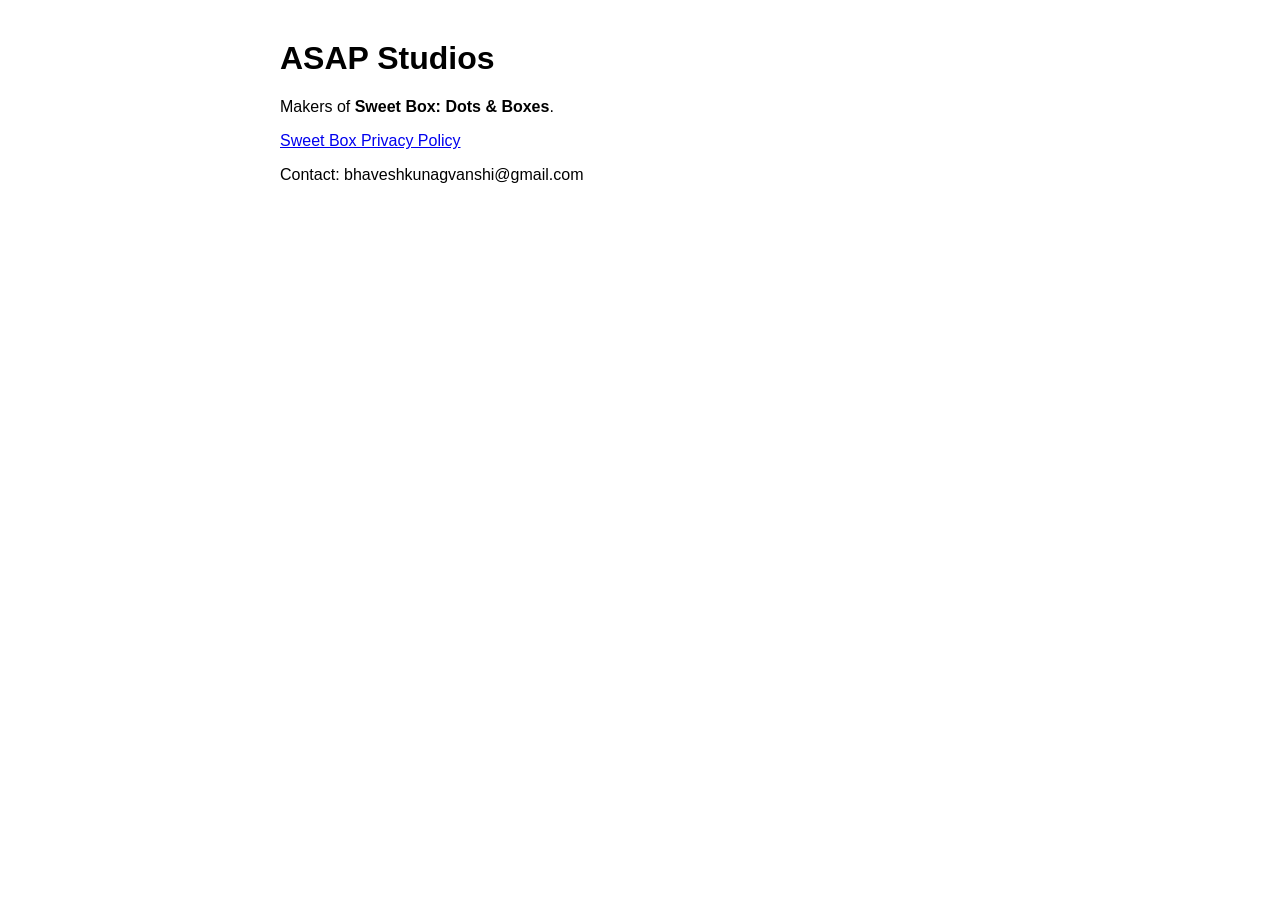
==== index.html @ eb6d8510 "Site: app-ads.txt and Sweet Box privacy policy" ====
﻿<!doctype html><html><head><meta charset="utf-8"><meta name="viewport" content="width=device-width,initial-scale=1"><title>ASAP Studios</title></head>
<body style="font-family:sans-serif;max-width:720px;margin:40px auto;padding:0 16px">
<h1>ASAP Studios</h1><p>Makers of <b>Sweet Box: Dots &amp; Boxes</b>.</p>
<p><a href="sweetbox/privacy.html">Sweet Box Privacy Policy</a></p>
<p>Contact: bhaveshkunagvanshi@gmail.com</p></body></html>
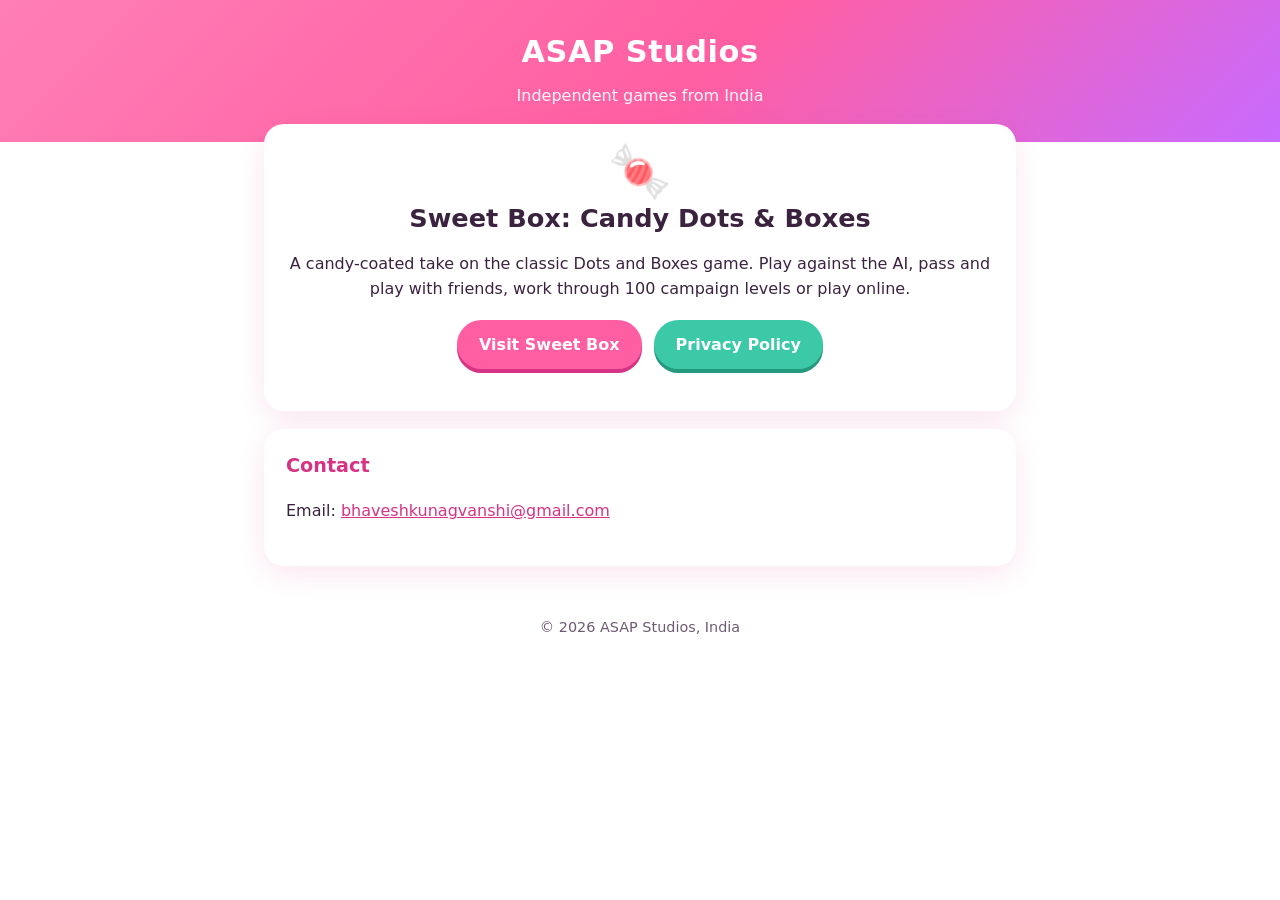
==== commit 90085b12: "Sweet Box: production privacy policy, account deletion page and landing page" ====
--- a/index.html
+++ b/index.html
@@ -1,5 +1,29 @@
-﻿<!doctype html><html><head><meta charset="utf-8"><meta name="viewport" content="width=device-width,initial-scale=1"><title>ASAP Studios</title></head>
-<body style="font-family:sans-serif;max-width:720px;margin:40px auto;padding:0 16px">
-<h1>ASAP Studios</h1><p>Makers of <b>Sweet Box: Dots &amp; Boxes</b>.</p>
-<p><a href="sweetbox/privacy.html">Sweet Box Privacy Policy</a></p>
-<p>Contact: bhaveshkunagvanshi@gmail.com</p></body></html>
+<!doctype html>
+<html lang="en">
+<head>
+<meta charset="utf-8">
+<meta name="viewport" content="width=device-width,initial-scale=1">
+<title>ASAP Studios</title>
+<meta name="description" content="ASAP Studios, independent game developer from India, makers of Sweet Box.">
+<link rel="stylesheet" href="sweetbox/style.css">
+</head>
+<body>
+<header class="top">
+  <p class="brand">ASAP Studios</p>
+  <p class="tag">Independent games from India</p>
+</header>
+<main>
+<section class="card hero">
+  <div class="icon" aria-hidden="true">&#127852;</div>
+  <h1>Sweet Box: Candy Dots &amp; Boxes</h1>
+  <p>A candy-coated take on the classic Dots and Boxes game. Play against the AI, pass and play with friends, work through 100 campaign levels or play online.</p>
+  <p class="btns"><a class="btn" href="sweetbox/">Visit Sweet Box</a><a class="btn alt" href="sweetbox/privacy.html">Privacy Policy</a></p>
+</section>
+<section class="card">
+  <h2 style="margin-top:0">Contact</h2>
+  <p>Email: <a href="mailto:bhaveshkunagvanshi@gmail.com">bhaveshkunagvanshi@gmail.com</a></p>
+</section>
+</main>
+<footer>&copy; 2026 ASAP Studios, India</footer>
+</body>
+</html>
--- a/sweetbox/style.css
+++ b/sweetbox/style.css
@@ -0,0 +1,34 @@
+:root{--pink:#ff5fa2;--pink-d:#d63384;--cream:#fff7fb;--ink:#3b2340;--muted:#6f5a73;--card:#ffffff;--mint:#3cc9a7}
+*{box-sizing:border-box}
+html{-webkit-text-size-adjust:100%}
+body{margin:0;font-family:system-ui,-apple-system,"Segoe UI",Roboto,Arial,sans-serif;color:var(--ink);line-height:1.6;
+background:var(--cream) radial-gradient(circle at 10% 0,#ffd6ea 0,transparent 40%),radial-gradient(circle at 100% 20%,#d9f7ee 0,transparent 35%);min-height:100vh}
+header.top{background:linear-gradient(135deg,#ff7eb6,#ff5fa2 55%,#c86bff);color:#fff;padding:28px 18px 34px;text-align:center}
+header.top a{color:#fff;text-decoration:none}
+header.top .brand{font-size:1.9rem;font-weight:800;letter-spacing:.5px;margin:0}
+header.top .tag{margin:6px 0 0;opacity:.95}
+main{max-width:780px;margin:-18px auto 40px;padding:0 14px}
+.card{background:var(--card);border-radius:20px;box-shadow:0 8px 28px rgba(214,51,132,.12);padding:22px 22px 26px;margin-bottom:18px}
+h1{font-size:1.6rem;line-height:1.25;margin:.2em 0 .3em}
+h2{font-size:1.2rem;color:var(--pink-d);margin:1.6em 0 .4em}
+h3{font-size:1.02rem;margin:1.2em 0 .3em}
+p,li{font-size:1rem}
+ul,ol{padding-left:1.3em}
+a{color:var(--pink-d)}
+.meta{color:var(--muted);font-size:.95rem}
+.btns{display:flex;flex-wrap:wrap;gap:12px;justify-content:center;margin-top:18px}
+.btn{display:inline-block;padding:12px 22px;border-radius:999px;background:var(--pink);color:#fff;text-decoration:none;font-weight:700;box-shadow:0 4px 0 var(--pink-d)}
+.btn.alt{background:var(--mint);box-shadow:0 4px 0 #24997d}
+.btn:active{transform:translateY(2px);box-shadow:none}
+.note{background:#fff0f7;border-left:4px solid var(--pink);padding:12px 14px;border-radius:10px}
+table{width:100%;border-collapse:collapse;font-size:.95rem}
+th,td{text-align:left;vertical-align:top;padding:8px;border-bottom:1px solid #f3dbe8}
+th{color:var(--pink-d)}
+.scroll{overflow-x:auto}
+footer{text-align:center;color:var(--muted);font-size:.9rem;padding:10px 14px 30px}
+footer a{color:var(--muted)}
+.hero{text-align:center}
+.hero .icon{font-size:3.2rem;line-height:1}
+.features{display:grid;grid-template-columns:repeat(auto-fit,minmax(200px,1fr));gap:12px;margin-top:10px}
+.feature{background:#fff7fb;border-radius:14px;padding:12px 14px}
+.feature b{display:block;color:var(--pink-d)}
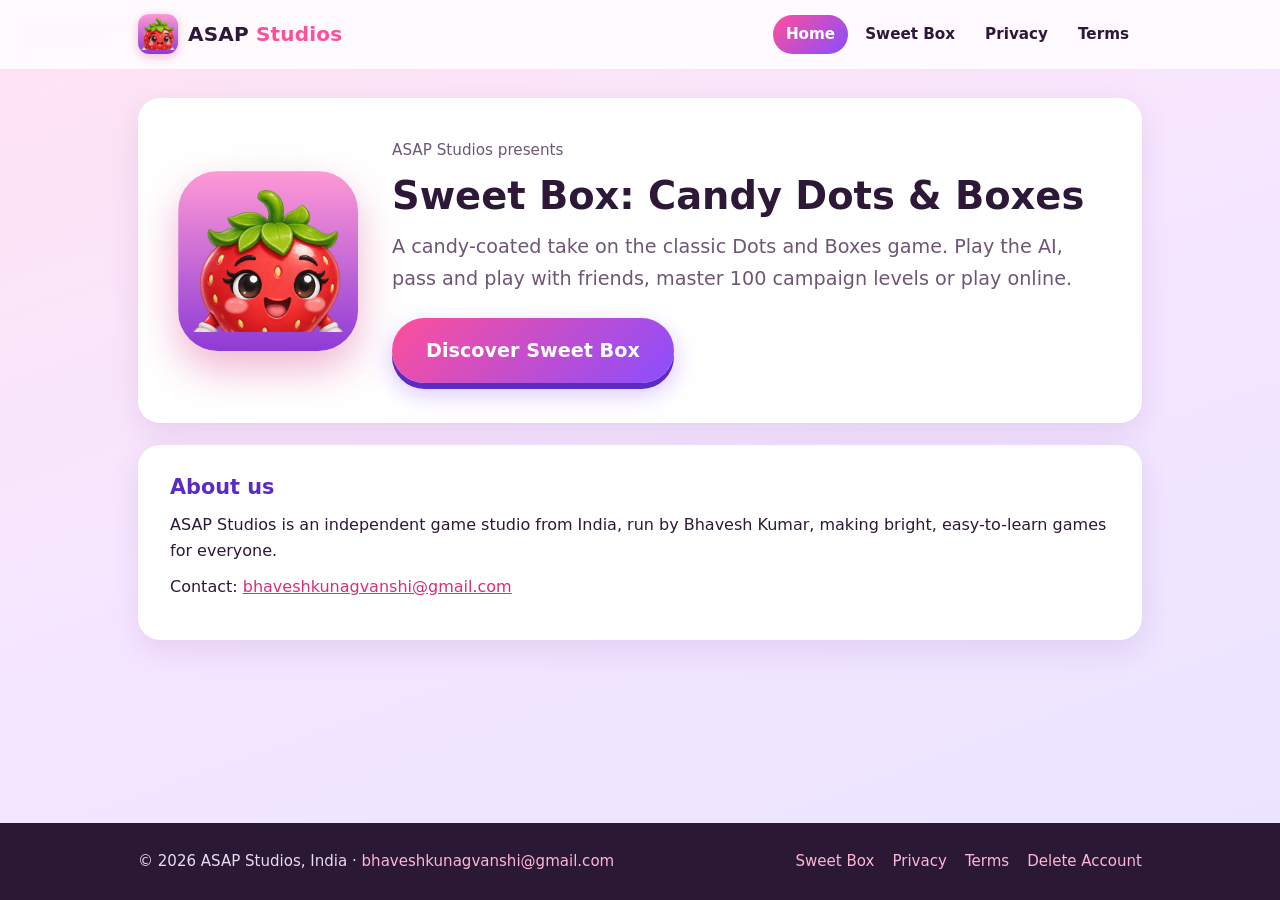
==== commit c45f351c: "Sweet Box site: shared candy design, terms, screenshots, APK download section" ====
--- a/index.html
+++ b/index.html
@@ -3,27 +3,40 @@
 <head>
 <meta charset="utf-8">
 <meta name="viewport" content="width=device-width,initial-scale=1">
-<title>ASAP Studios</title>
-<meta name="description" content="ASAP Studios, independent game developer from India, makers of Sweet Box.">
+<title>ASAP Studios | Independent games from India</title>
+<meta name="description" content="ASAP Studios is an independent game developer from India, makers of Sweet Box: Candy Dots & Boxes.">
+<meta name="theme-color" content="#ff4f9a">
+<link rel="icon" type="image/png" href="sweetbox/img/favicon.png">
 <link rel="stylesheet" href="sweetbox/style.css">
 </head>
 <body>
-<header class="top">
-  <p class="brand">ASAP Studios</p>
-  <p class="tag">Independent games from India</p>
+<header class="site-header">
+  <div class="nav">
+    <a class="logo" href="./"><img src="sweetbox/img/icon-192.png" alt="" width="40" height="40"><span>ASAP <em>Studios</em></span></a>
+    <nav aria-label="Main"><ul><li><a href="./" aria-current="page">Home</a></li><li><a href="sweetbox/">Sweet Box</a></li><li><a href="sweetbox/privacy.html">Privacy</a></li><li><a href="sweetbox/terms.html">Terms</a></li></ul></nav>
+  </div>
 </header>
 <main>
 <section class="card hero">
-  <div class="icon" aria-hidden="true">&#127852;</div>
-  <h1>Sweet Box: Candy Dots &amp; Boxes</h1>
-  <p>A candy-coated take on the classic Dots and Boxes game. Play against the AI, pass and play with friends, work through 100 campaign levels or play online.</p>
-  <p class="btns"><a class="btn" href="sweetbox/">Visit Sweet Box</a><a class="btn alt" href="sweetbox/privacy.html">Privacy Policy</a></p>
+  <img class="app-icon" src="sweetbox/img/icon-512.png" alt="Sweet Box app icon" width="180" height="180">
+  <div>
+    <p class="meta">ASAP Studios presents</p>
+    <h1>Sweet Box: Candy Dots &amp; Boxes</h1>
+    <p class="tagline">A candy-coated take on the classic Dots and Boxes game. Play the AI, pass and play with friends, master 100 campaign levels or play online.</p>
+    <div class="btns"><a class="btn big" href="sweetbox/">Discover Sweet Box</a></div>
+  </div>
 </section>
 <section class="card">
-  <h2 style="margin-top:0">Contact</h2>
-  <p>Email: <a href="mailto:bhaveshkunagvanshi@gmail.com">bhaveshkunagvanshi@gmail.com</a></p>
+  <h2 style="margin-top:0">About us</h2>
+  <p>ASAP Studios is an independent game studio from India, run by Bhavesh Kumar, making bright, easy-to-learn games for everyone.</p>
+  <p>Contact: <a href="mailto:bhaveshkunagvanshi@gmail.com">bhaveshkunagvanshi@gmail.com</a></p>
 </section>
 </main>
-<footer>&copy; 2026 ASAP Studios, India</footer>
+<footer class="site-footer">
+  <div class="inner">
+    <div>&copy; 2026 ASAP Studios, India &middot; <a href="mailto:bhaveshkunagvanshi@gmail.com">bhaveshkunagvanshi@gmail.com</a></div>
+    <nav aria-label="Footer"><a href="sweetbox/">Sweet Box</a><a href="sweetbox/privacy.html">Privacy</a><a href="sweetbox/terms.html">Terms</a><a href="sweetbox/delete-account.html">Delete Account</a></nav>
+  </div>
+</footer>
 </body>
 </html>
--- a/sweetbox/style.css
+++ b/sweetbox/style.css
@@ -1,34 +1,119 @@
-:root{--pink:#ff5fa2;--pink-d:#d63384;--cream:#fff7fb;--ink:#3b2340;--muted:#6f5a73;--card:#ffffff;--mint:#3cc9a7}
+/* Sweet Box site styles - ASAP Studios */
+:root{
+  --pink:#ff4f9a;--pink-d:#d42f7a;--purple:#8a4dff;--purple-d:#5b2bc4;
+  --ink:#2e1838;--muted:#6d5776;--line:#f1dcea;--card:#fff;--soft:#fff5fa;--mint:#20c39b;
+  --radius:22px;--shadow:0 10px 30px rgba(120,40,140,.12);
+  --font:"Nunito",system-ui,-apple-system,"Segoe UI",Roboto,"Helvetica Neue",Arial,sans-serif;
+}
 *{box-sizing:border-box}
-html{-webkit-text-size-adjust:100%}
-body{margin:0;font-family:system-ui,-apple-system,"Segoe UI",Roboto,Arial,sans-serif;color:var(--ink);line-height:1.6;
-background:var(--cream) radial-gradient(circle at 10% 0,#ffd6ea 0,transparent 40%),radial-gradient(circle at 100% 20%,#d9f7ee 0,transparent 35%);min-height:100vh}
-header.top{background:linear-gradient(135deg,#ff7eb6,#ff5fa2 55%,#c86bff);color:#fff;padding:28px 18px 34px;text-align:center}
-header.top a{color:#fff;text-decoration:none}
-header.top .brand{font-size:1.9rem;font-weight:800;letter-spacing:.5px;margin:0}
-header.top .tag{margin:6px 0 0;opacity:.95}
-main{max-width:780px;margin:-18px auto 40px;padding:0 14px}
-.card{background:var(--card);border-radius:20px;box-shadow:0 8px 28px rgba(214,51,132,.12);padding:22px 22px 26px;margin-bottom:18px}
-h1{font-size:1.6rem;line-height:1.25;margin:.2em 0 .3em}
-h2{font-size:1.2rem;color:var(--pink-d);margin:1.6em 0 .4em}
-h3{font-size:1.02rem;margin:1.2em 0 .3em}
-p,li{font-size:1rem}
-ul,ol{padding-left:1.3em}
+html{-webkit-text-size-adjust:100%;scroll-behavior:smooth}
+body{margin:0;font-family:var(--font);color:var(--ink);line-height:1.65;font-size:16px;
+  background:linear-gradient(160deg,#ffe3f1 0%,#f6e6ff 45%,#e9e4ff 100%) fixed;min-height:100vh;display:flex;flex-direction:column}
+img{max-width:100%;display:block}
 a{color:var(--pink-d)}
-.meta{color:var(--muted);font-size:.95rem}
-.btns{display:flex;flex-wrap:wrap;gap:12px;justify-content:center;margin-top:18px}
-.btn{display:inline-block;padding:12px 22px;border-radius:999px;background:var(--pink);color:#fff;text-decoration:none;font-weight:700;box-shadow:0 4px 0 var(--pink-d)}
-.btn.alt{background:var(--mint);box-shadow:0 4px 0 #24997d}
-.btn:active{transform:translateY(2px);box-shadow:none}
-.note{background:#fff0f7;border-left:4px solid var(--pink);padding:12px 14px;border-radius:10px}
-table{width:100%;border-collapse:collapse;font-size:.95rem}
-th,td{text-align:left;vertical-align:top;padding:8px;border-bottom:1px solid #f3dbe8}
-th{color:var(--pink-d)}
-.scroll{overflow-x:auto}
-footer{text-align:center;color:var(--muted);font-size:.9rem;padding:10px 14px 30px}
-footer a{color:var(--muted)}
-.hero{text-align:center}
-.hero .icon{font-size:3.2rem;line-height:1}
-.features{display:grid;grid-template-columns:repeat(auto-fit,minmax(200px,1fr));gap:12px;margin-top:10px}
-.feature{background:#fff7fb;border-radius:14px;padding:12px 14px}
-.feature b{display:block;color:var(--pink-d)}
+a:hover{color:var(--purple-d)}
+:focus-visible{outline:3px solid var(--purple);outline-offset:2px;border-radius:6px}
+
+/* Header */
+.site-header{position:sticky;top:0;z-index:10;background:rgba(255,255,255,.82);backdrop-filter:saturate(160%) blur(10px);-webkit-backdrop-filter:saturate(160%) blur(10px);border-bottom:1px solid rgba(212,47,122,.12)}
+.nav{max-width:1040px;margin:0 auto;padding:10px 18px;display:flex;align-items:center;justify-content:space-between;gap:12px;flex-wrap:wrap}
+.logo{display:flex;align-items:center;gap:10px;text-decoration:none;color:var(--ink);font-weight:900;font-size:1.25rem;letter-spacing:.2px}
+.logo img{width:40px;height:40px;border-radius:11px;box-shadow:0 3px 10px rgba(212,47,122,.3)}
+.logo span em{font-style:normal;color:var(--pink)}
+.nav ul{list-style:none;margin:0;padding:0;display:flex;gap:4px;flex-wrap:wrap}
+.nav li a{display:block;padding:7px 13px;border-radius:999px;text-decoration:none;color:var(--ink);font-weight:700;font-size:.95rem}
+.nav li a:hover{background:var(--soft);color:var(--pink-d)}
+.nav li a[aria-current="page"]{background:linear-gradient(135deg,var(--pink),var(--purple));color:#fff}
+
+/* Layout */
+main{flex:1;width:100%;max-width:1040px;margin:0 auto;padding:28px 18px 48px}
+.card{background:var(--card);border-radius:var(--radius);box-shadow:var(--shadow);padding:30px 32px;margin-bottom:22px}
+.narrow{max-width:820px;margin-left:auto;margin-right:auto}
+h1,h2,h3{line-height:1.25;font-weight:900}
+h1{font-size:clamp(1.7rem,4.5vw,2.4rem);margin:0 0 .3em}
+h2{font-size:1.3rem;color:var(--purple-d);margin:2em 0 .5em;scroll-margin-top:80px}
+h3{font-size:1.05rem;margin:1.4em 0 .3em;color:var(--ink)}
+p{margin:.6em 0}
+ul,ol{padding-left:1.35em}
+li{margin:.3em 0}
+.meta{color:var(--muted);font-size:.95rem;margin-top:0}
+.lead{font-size:1.1rem;color:var(--muted)}
+.callout{background:linear-gradient(135deg,#fff0f7,#f4ecff);border:1px solid var(--line);border-radius:16px;padding:16px 18px;margin:18px 0}
+.callout strong{color:var(--pink-d)}
+code{background:var(--soft);padding:1px 6px;border-radius:6px;font-size:.92em}
+
+/* Legal TOC */
+.toc{background:var(--soft);border:1px solid var(--line);border-radius:16px;padding:14px 20px;margin:20px 0 6px}
+.toc h2{margin:0 0 .4em;font-size:1.02rem;color:var(--ink)}
+.toc ol{margin:0;columns:2;column-gap:28px}
+.toc li{break-inside:avoid;margin:0 0 .35em}
+.toc a{text-decoration:none;font-weight:700}
+.toc a:hover{text-decoration:underline}
+
+/* Buttons */
+.btns{display:flex;flex-wrap:wrap;gap:12px;align-items:center}
+.btn{display:inline-flex;align-items:center;gap:10px;padding:14px 26px;border-radius:999px;text-decoration:none;font-weight:900;font-size:1.05rem;color:#fff;
+  background:linear-gradient(135deg,var(--pink),var(--purple));box-shadow:0 6px 0 var(--purple-d),0 10px 24px rgba(138,77,255,.35);transition:transform .12s,box-shadow .12s}
+.btn:hover{color:#fff;transform:translateY(-1px)}
+.btn:active{transform:translateY(4px);box-shadow:0 2px 0 var(--purple-d)}
+.btn.big{padding:17px 34px;font-size:1.2rem}
+.btn.ghost{background:#fff;color:var(--pink-d);box-shadow:0 4px 0 var(--line),0 6px 16px rgba(120,40,140,.1)}
+.btn svg{width:22px;height:22px;flex:none}
+.badge-soon{display:inline-flex;align-items:center;gap:10px;padding:10px 18px;border-radius:14px;background:#1f1726;color:#fff;font-weight:700;line-height:1.2}
+.badge-soon small{display:block;font-size:.72rem;font-weight:600;opacity:.8;letter-spacing:.4px;text-transform:uppercase}
+.badge-soon svg{width:26px;height:26px}
+
+/* Hero */
+.hero{display:grid;grid-template-columns:auto 1fr;gap:34px;align-items:center;padding:40px}
+.hero .app-icon{width:180px;height:180px;border-radius:40px;box-shadow:0 18px 40px rgba(212,47,122,.35)}
+.hero .tagline{font-size:1.2rem;color:var(--muted);margin:.2em 0 1.2em}
+.hero .fine{font-size:.88rem;color:var(--muted);margin-top:14px}
+
+/* Features */
+.section-title{text-align:center;margin:8px 0 18px;font-size:1.6rem;color:var(--ink)}
+.features{display:grid;grid-template-columns:repeat(4,1fr);gap:16px}
+.feature{background:var(--card);border-radius:20px;box-shadow:var(--shadow);padding:22px 20px}
+.feature .ico{width:46px;height:46px;border-radius:14px;display:grid;place-items:center;font-size:1.5rem;background:linear-gradient(135deg,#ffe0ef,#eadfff);margin-bottom:10px}
+.feature h3{margin:0 0 .3em}
+.feature p{margin:0;color:var(--muted);font-size:.96rem}
+
+/* Screenshots */
+.shots{display:grid;grid-template-columns:repeat(3,1fr);gap:20px;margin-top:6px}
+.shots figure{margin:0;text-align:center}
+.shots img{width:100%;height:auto;border-radius:24px;box-shadow:0 14px 34px rgba(91,43,196,.25);border:6px solid #fff;aspect-ratio:9/16;object-fit:cover}
+.shots figcaption{margin-top:10px;font-weight:800;color:var(--muted)}
+
+/* Steps */
+.steps{counter-reset:s;list-style:none;padding:0;display:grid;grid-template-columns:repeat(3,1fr);gap:16px}
+.steps li{counter-increment:s;background:var(--soft);border-radius:18px;padding:18px 18px 18px 62px;position:relative;margin:0}
+.steps li::before{content:counter(s);position:absolute;left:16px;top:16px;width:32px;height:32px;border-radius:50%;background:linear-gradient(135deg,var(--pink),var(--purple));color:#fff;font-weight:900;display:grid;place-items:center}
+
+/* Footer */
+.site-footer{background:#2a1834;color:#e9dcef;margin-top:auto}
+.site-footer .inner{max-width:1040px;margin:0 auto;padding:26px 18px;display:flex;flex-wrap:wrap;gap:14px 28px;justify-content:space-between;align-items:center;font-size:.94rem}
+.site-footer a{color:#ffb6d6;text-decoration:none}
+.site-footer a:hover{text-decoration:underline;color:#fff}
+.site-footer nav{display:flex;gap:18px;flex-wrap:wrap}
+
+/* Responsive */
+@media (max-width:900px){
+  .features{grid-template-columns:repeat(2,1fr)}
+  .steps{grid-template-columns:1fr}
+}
+@media (max-width:700px){
+  main{padding:18px 12px 36px}
+  .card{padding:22px 18px}
+  .hero{grid-template-columns:1fr;text-align:center;padding:30px 20px;gap:18px}
+  .hero .app-icon{width:132px;height:132px;border-radius:30px;margin:0 auto}
+  .hero .btns{justify-content:center}
+  .toc ol{columns:1}
+  .shots{grid-template-columns:repeat(3,72%);overflow-x:auto;scroll-snap-type:x mandatory;padding-bottom:10px}
+  .shots figure{scroll-snap-align:center}
+  .nav{justify-content:center}
+  .nav li a{padding:6px 10px;font-size:.9rem}
+  .site-footer .inner{flex-direction:column;text-align:center}
+}
+@media (max-width:420px){
+  .features{grid-template-columns:1fr}
+  .btn.big{width:100%;justify-content:center}
+}
